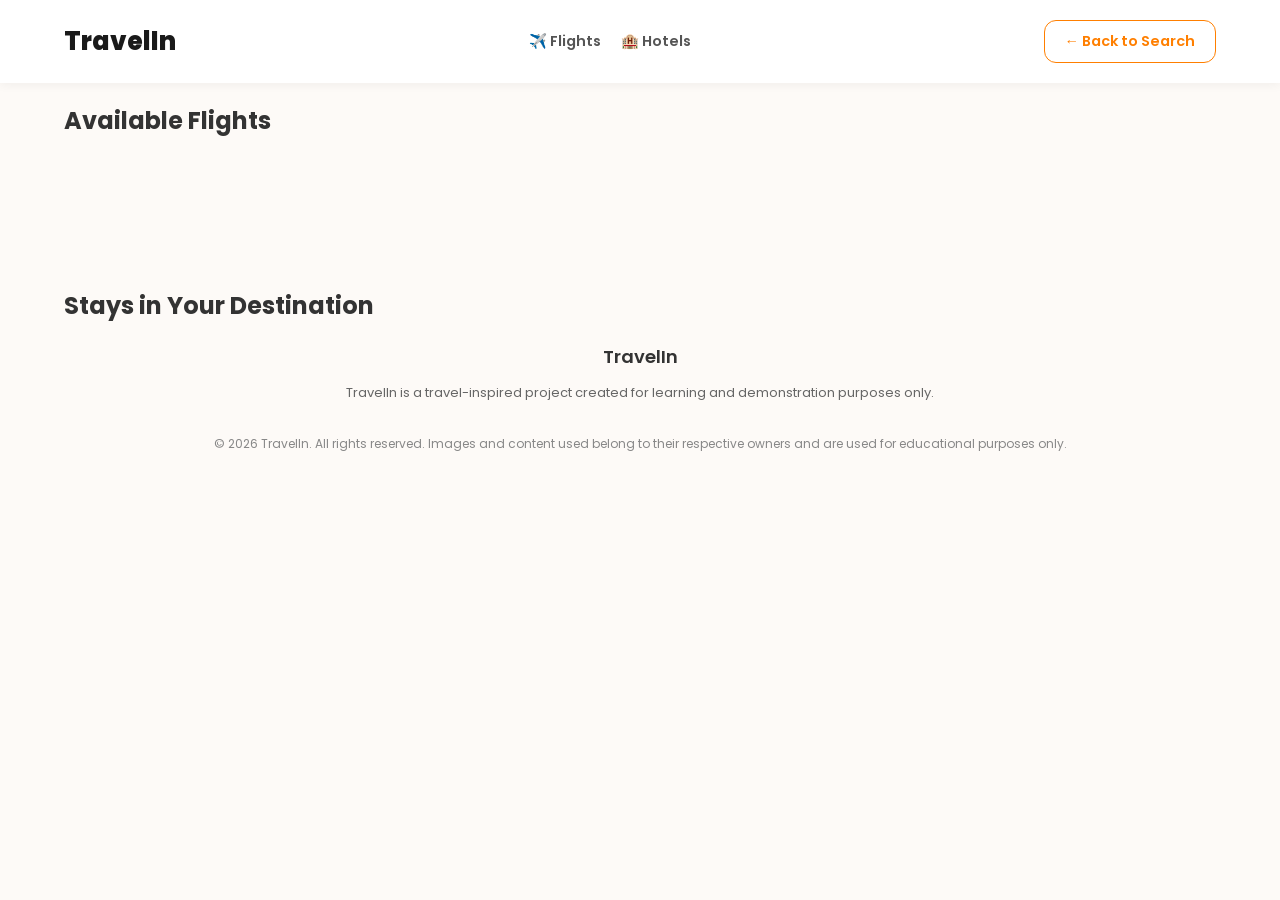
==== api.html @ 176348ec "Initial commit" ====
<!DOCTYPE html>
<html lang="en">

<head>
    <meta charset="UTF-8">
    <meta name="viewport" content="width=device-width, initial-scale=1.0">
    <title>TravelIn | Flight & Hotels</title>
    <link rel="icon" type="image/x-icon" href="traveliniconplane.svg">
    <link rel="stylesheet" href="api.css">
    <link href="https://fonts.googleapis.com/css2?family=Poppins:wght@300;400;600;700&display=swap" rel="stylesheet">
</head>

<body>
    <header class="api-header">
        <div class="logo">TravelIn</div>
        <div class="api-nav-links">
            <a href="#flight-section" class="nav-jump">✈️ Flights</a>
            <a href="#hotel-section" class="nav-jump">🏨 Hotels</a>
        </div>
        <a href="home.html" class="back-btn">← Back to Search</a>
    </header>

    <div id="trip-summary" class="summary-bar" style="display: none;">
        <div class="summary-item">
            <span>Cheapest Flight:</span>
            <strong id="min-flight-price">$0</strong>
        </div>
        <div class="summary-item">
            <span>Avg. Hotel Stay:</span>
            <strong id="avg-hotel-price">$0</strong>
        </div>
        <div class="total-box">
            <span>Est. Total Trip:</span>
            <strong id="total-trip-cost">$0</strong>
        </div>

        <div class="currency-selector">
            <select id="currency-choice" onchange="updateTripTotal()">
                <option value="USD">USD ($)</option>
                <option value="INR">INR (₹)</option>
            </select>
        </div>
    </div>

    <h2 id="flight-section" style="padding-left: 5%; color: #333;">Available Flights</h2>
    <div id="flight-results-container" class="flight-grid"></div>

    <h2 id="hotel-section" style="padding-left: 5%; color: #333; margin-top: 50px;">Stays in Your Destination</h2>
    <div id="hotel-results-container" class="flight-grid"></div>

    <div>
        <div class="footer">
        <h3>TravelIn</h3>

        <p class="footer-desc">
            TravelIn is a travel-inspired project created for learning and
            demonstration purposes only.
        </p>
        </div>

        <p class="footer-disclaimer">
            © 2026 TravelIn. All rights reserved.
            Images and content used belong to their respective owners and are used for
            educational purposes only.
        </p>
    </div>
    <script src="script.js"></script>
</body>

</html>
---- api.css ----
/* Enable smooth scrolling for the whole page */
html {
    scroll-behavior: smooth;
}

/* Style the jump links */
.api-nav-links {
    display: flex;
    gap: 20px;
}

.nav-jump {
    text-decoration: none;
    color: #555;
    font-weight: 600;
    font-size: 0.9rem;
    transition: color 0.2s;
}

.nav-jump:hover {
    color: #FF7F00; /* Matches your orange theme */
}

/* Optional: Offset for fixed headers */
h2 {
    scroll-margin-top: 100px; /* Prevents the header from covering the title */
}

/* 1. Global & Layout Styles */
body {
  font-family: "Poppins", sans-serif;
  background-color: #fdfaf7;
  margin: 0;
}

#flight-results-container {
  display: grid;
  grid-template-columns: repeat(auto-fill, minmax(320px, 1fr));
  gap: 25px;
  padding: 40px 5%; /* Matches header padding */
  max-width: 1300px;
  margin: 0 auto;
}

/* 2. Navigation Header (Fixed Alignment) */
.api-header {
  display: flex;
  justify-content: space-between;
  align-items: center;
  padding: 20px 5%; /* Matches the grid padding for perfect alignment */
  background: white;
  box-shadow: 0 2px 10px rgba(0, 0, 0, 0.05);
}

.logo {
  font-size: 1.6rem;
  font-weight: 800;
  color: #1a1a1a;
  margin: 0; /* Removed extra padding and top margin to keep it centered */
}

.back-btn {
  text-decoration: none;
  color: #ff7f00;
  border: 1.5px solid #ff7f00;
  padding: 10px 20px;
  border-radius: 12px;
  font-weight: 600;
  font-size: 0.9rem;
  transition: all 0.2s ease;
}

.back-btn:hover {
  background: #ff7f00;
  color: white;
}

.summary-bar {
    background: #003580; /* Your Blue */
    color: white;
    padding: 20px 5%;
    display: flex;
    justify-content: space-around;
    align-items: center;
    margin: 20px 5%;
    border-radius: 15px;
    box-shadow: 0 4px 15px rgba(0,0,0,0.1);
}

.summary-item span {
    font-size: 0.8rem;
    display: block;
    opacity: 0.8;
}

.summary-item strong {
    font-size: 1.2rem;
}

.total-box {
    background: #FF7F00; /* Your Orange */
    padding: 10px 25px;
    border-radius: 10px;
    text-align: center;
}

.total-box strong {
    font-size: 1.5rem;
}

.currency-selector select {
    background: white;
    border: none;
    padding: 8px 12px;
    border-radius: 8px;
    font-weight: 600;
    color: #003580;
    cursor: pointer;
    outline: none;
}

.summary-bar {
    /* Ensure there is enough space for the new selector */
    gap: 15px;
    flex-wrap: wrap;
}

/* 3. The Flight Card (Consistent Rounded Style) */
.flight-card {
  background: #ffffff;
  border-radius: 25px;
  padding: 25px;
  box-shadow: 0 10px 30px rgba(0, 0, 0, 0.05);
  display: flex;
  flex-direction: column;
  transition: transform 0.3s ease;
  border: none;
}

.flight-card:hover {
  transform: translateY(-5px);
}

/* Typography & Info Rows */
.airline-name {
  font-size: 1.2rem;
  font-weight: 700;
  color: #333;
  margin: 0 0 5px 0;
}

.route-subtitle {
  color: #777;
  font-size: 0.9rem;
  margin-bottom: 20px;
}

.flight-info-row {
  display: flex;
  justify-content: space-between;
  align-items: center;
  margin-bottom: 25px;
  font-size: 0.85rem;
  color: #555; 
}

.duration-pill {
  background: #f0f2f5;
  padding: 4px 10px;
  border-radius: 20px;
  font-size: 0.75rem;
}

/* Footer Section */
.card-footer-row {
  background:#fff;
  display: flex;
  padding-top: 35px 28px;
  border-radius: 22px;
  position: relative;
  justify-content: space-between;
  box-shadow: 0 10px 30px rgba(0, 0, 0, 0.06);
  transition: all 0.35s ease;
  overflow: hidden;

}

.price-tag {
  color: #ff7f00;
  justify-content: space-between;
  font-size: 1.5rem;
  font-weight: 800;
}

.action-btn {
  background-color:#003580;
  color: white;
  border: none;
  padding: 10px 20px;
  border-radius: 15px;
  font-weight: 600;
  cursor: pointer;
  transition: background 0.2s;
}

.action-btn:hover {
  background-color: #002244;
}

/* 4. Loading State */
.loading-container {
  grid-column: 1 / -1;
  text-align: center;
  padding: 100px 0;
}

.spinner {
  width: 45px;
  height: 45px;
  border: 5px solid #f3f3f3;
  border-top: 5px solid #ff7f00;
  border-radius: 50%;
  animation: spin 1s linear infinite;
  display: inline-block;
}

@keyframes spin {
  0% {
    transform: rotate(0deg);
  }
  100% {
    transform: rotate(360deg);
  }
}

.footer-disclaimer {
  font-size: 12px;
  color: #888;
  margin-top: 10px;
  text-align: center;
  padding: 20px 5%;
}

.footer {
  justify-content: space-around;
  text-align: center;
}

.footer h3 {
  font-size: 18px;
  font-weight: 600;
  color: #333;
  margin-bottom: 6px;
}

.footer-desc {
  font-size: 13px;
  color: #666;
  margin-bottom: 12px;
}
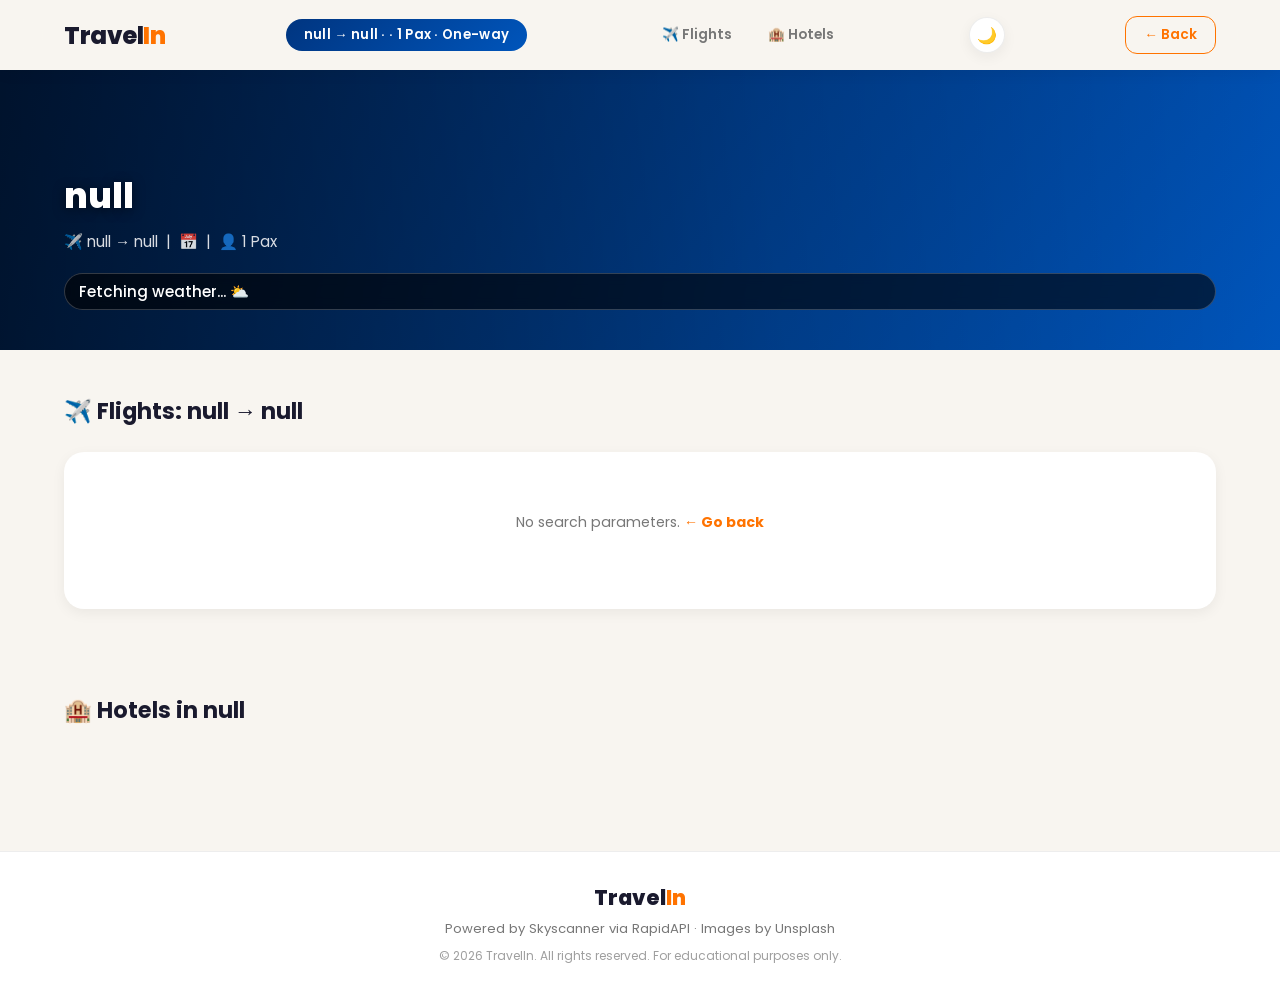
==== commit 74a85f87: "adding new file and api correcction" ====
--- a/api.html
+++ b/api.html
@@ -4,67 +4,121 @@
 <head>
     <meta charset="UTF-8">
     <meta name="viewport" content="width=device-width, initial-scale=1.0">
-    <title>TravelIn | Flight & Hotels</title>
+    <title>TravelIn | Flights & Hotels</title>
+    <meta name="description" content="View live flight prices and hotel listings for your chosen route on TravelIn.">
     <link rel="icon" type="image/x-icon" href="traveliniconplane.svg">
     <link rel="stylesheet" href="api.css">
-    <link href="https://fonts.googleapis.com/css2?family=Poppins:wght@300;400;600;700&display=swap" rel="stylesheet">
+    <link href="https://fonts.googleapis.com/css2?family=Poppins:wght@300;400;600;700;800&display=swap" rel="stylesheet">
 </head>
 
 <body>
-    <header class="api-header">
-        <div class="logo">TravelIn</div>
+
+    <!-- ────────── HEADER ────────── -->
+    <header class="api-header" id="api-header">
+        <div class="logo">Travel<span class="logo-accent">In</span></div>
+
+        <!-- Route badge filled by JS -->
+        <div class="route-badge" id="route-badge">Loading…</div>
+
         <div class="api-nav-links">
             <a href="#flight-section" class="nav-jump">✈️ Flights</a>
             <a href="#hotel-section" class="nav-jump">🏨 Hotels</a>
         </div>
-        <a href="home.html" class="back-btn">← Back to Search</a>
+        <button class="theme-toggle" id="theme-toggle" onclick="toggleTheme()" aria-label="Toggle dark/light mode" title="Toggle theme">
+            <span id="theme-icon">🌙</span>
+        </button>
+        <a href="home.html" class="back-btn">← Back</a>
     </header>
 
+    <!-- ────────── DESTINATION HERO ────────── -->
+    <div class="dest-hero" id="dest-hero">
+        <div class="dest-hero-overlay"></div>
+        <div class="dest-hero-content" id="dest-hero-content">
+            <!-- Filled by JS -->
+        </div>
+    </div>
+
+    <!-- ────────── PRICE CALENDAR ────────── -->
+    <div class="price-calendar-section" id="price-calendar-section" style="display:none;">
+        <h3>📅 Price Calendar — Best Fares This Week</h3>
+        <div class="price-calendar-strip" id="price-calendar-strip">
+            <!-- Filled by JS -->
+        </div>
+    </div>
+
+    <!-- ────────── TRIP SUMMARY BAR ────────── -->
     <div id="trip-summary" class="summary-bar" style="display: none;">
         <div class="summary-item">
-            <span>Cheapest Flight:</span>
+            <span>Cheapest Flight</span>
             <strong id="min-flight-price">$0</strong>
         </div>
         <div class="summary-item">
-            <span>Avg. Hotel Stay:</span>
+            <span>Avg. Hotel / night</span>
             <strong id="avg-hotel-price">$0</strong>
         </div>
         <div class="total-box">
-            <span>Est. Total Trip:</span>
+            <span>Est. Total Trip</span>
             <strong id="total-trip-cost">$0</strong>
         </div>
-
         <div class="currency-selector">
             <select id="currency-choice" onchange="updateTripTotal()">
                 <option value="USD">USD ($)</option>
                 <option value="INR">INR (₹)</option>
+                <option value="EUR">EUR (€)</option>
+                <option value="GBP">GBP (£)</option>
             </select>
         </div>
+        <button class="share-btn" onclick="shareTrip()" title="Copy shareable link">🔗 Share</button>
     </div>
 
-    <h2 id="flight-section" style="padding-left: 5%; color: #333;">Available Flights</h2>
-    <div id="flight-results-container" class="flight-grid"></div>
+    <!-- ────────── OUTBOUND FLIGHTS ────────── -->
+    <h2 id="flight-section" class="section-title">✈️ Available Flights</h2>
+    <div id="flight-results-container" class="results-grid"></div>
 
-    <h2 id="hotel-section" style="padding-left: 5%; color: #333; margin-top: 50px;">Stays in Your Destination</h2>
-    <div id="hotel-results-container" class="flight-grid"></div>
+    <!-- ────────── RETURN FLIGHTS (round-trip) ────────── -->
+    <div id="return-flight-section" style="display:none;">
+        <h2 class="section-title">↩️ Return Flights</h2>
+        <div id="return-flight-results-container" class="results-grid"></div>
+    </div>
 
-    <div>
-        <div class="footer">
-        <h3>TravelIn</h3>
+    <!-- ────────── HOTELS ────────── -->
+    <h2 id="hotel-section" class="section-title">🏨 Stays in Your Destination</h2>
+    <div id="hotel-results-container" class="results-grid"></div>
 
-        <p class="footer-desc">
-            TravelIn is a travel-inspired project created for learning and
-            demonstration purposes only.
-        </p>
+    <!-- ────────── FOOTER ────────── -->
+    <footer class="api-footer">
+        <div class="footer-content">
+            <h3>Travel<span class="logo-accent">In</span></h3>
+            <p class="footer-desc">Powered by Skyscanner via RapidAPI · Images by Unsplash</p>
+            <p class="footer-disclaimer">
+                © 2026 TravelIn. All rights reserved. For educational purposes only.
+            </p>
         </div>
+    </footer>
 
-        <p class="footer-disclaimer">
-            © 2026 TravelIn. All rights reserved.
-            Images and content used belong to their respective owners and are used for
-            educational purposes only.
-        </p>
-    </div>
+    <script>
+      // ── Theme Toggle ──────────────────────────────────────────
+      (function initTheme() {
+        const saved = localStorage.getItem("travelinTheme");
+        const prefersDark = window.matchMedia("(prefers-color-scheme: dark)").matches;
+        const theme = saved || (prefersDark ? "dark" : "light");
+        document.documentElement.setAttribute("data-theme", theme);
+        const icon = document.getElementById("theme-icon");
+        if (icon) icon.textContent = theme === "dark" ? "☀️" : "🌙";
+      })();
+
+      function toggleTheme() {
+        const html    = document.documentElement;
+        const current = html.getAttribute("data-theme") || "light";
+        const next    = current === "dark" ? "light" : "dark";
+        html.setAttribute("data-theme", next);
+        localStorage.setItem("travelinTheme", next);
+        const icon = document.getElementById("theme-icon");
+        if (icon) icon.textContent = next === "dark" ? "☀️" : "🌙";
+      }
+    </script>
+    <script src="config.js"></script>
     <script src="script.js"></script>
+
 </body>
-
 </html>
--- a/api.css
+++ b/api.css
@@ -1,261 +1,764 @@
-/* Enable smooth scrolling for the whole page */
-html {
-    scroll-behavior: smooth;
-}
-
-/* Style the jump links */
+/* ═══════════════════════════════════════════════════════
+   TravelIn — Results Page CSS (api.css)
+   Premium Dark-Accent Design System
+   ═══════════════════════════════════════════════════════ */
+
+:root {
+  --orange: #FF7300;
+  --orange-light: #ffb703;
+  --orange-glow: rgba(255, 115, 0, 0.22);
+  --navy: #003580;
+  --navy-dark: #002244;
+  --bg: #f8f5f0;
+  --surface: #ffffff;
+  --surface2: #fafafa;
+  --text: #1a1a2e;
+  --text-muted: #777;
+  --border: rgba(0,0,0,0.07);
+  --shadow-sm: 0 4px 14px rgba(0,0,0,0.06);
+  --shadow-md: 0 10px 32px rgba(0,0,0,0.10);
+  --shadow-lg: 0 20px 60px rgba(0,0,0,0.14);
+  --radius-sm: 12px;
+  --radius-md: 20px;
+  --radius-lg: 30px;
+  --transition: all 0.3s cubic-bezier(0.4, 0, 0.2, 1);
+}
+
+/* ── Dark Mode — system preference ── */
+@media (prefers-color-scheme: dark) {
+  :root {
+    --bg: #0f0f1a;
+    --surface: #1a1a2e;
+    --surface2: #14142a;
+    --text: #f0f0f0;
+    --text-muted: #9999bb;
+    --border: rgba(255,255,255,0.07);
+  }
+}
+
+/* ── Manual dark/light overrides ── */
+[data-theme="dark"] {
+  --bg: #0f0f1a;
+  --surface: #1a1a2e;
+  --surface2: #14142a;
+  --text: #f0f0f0;
+  --text-muted: #9999bb;
+  --border: rgba(255,255,255,0.07);
+}
+
+[data-theme="light"] {
+  --bg: #f8f5f0;
+  --surface: #ffffff;
+  --surface2: #fafafa;
+  --text: #1a1a2e;
+  --text-muted: #777;
+  --border: rgba(0,0,0,0.07);
+}
+
+/* ── Theme Toggle Button ── */
+.theme-toggle {
+  background: var(--surface);
+  border: 1.5px solid var(--border);
+  border-radius: 50%;
+  width: 36px;
+  height: 36px;
+  display: flex;
+  align-items: center;
+  justify-content: center;
+  cursor: pointer;
+  font-size: 1rem;
+  transition: var(--transition);
+  flex-shrink: 0;
+  box-shadow: var(--shadow-sm);
+}
+
+.theme-toggle:hover {
+  transform: rotate(20deg) scale(1.1);
+}
+
+
+
+/* ── Reset ── */
+*, *::before, *::after { margin: 0; padding: 0; box-sizing: border-box; }
+
+html { scroll-behavior: smooth; }
+
+body {
+  font-family: 'Poppins', sans-serif;
+  background: var(--bg);
+  color: var(--text);
+  overflow-x: hidden;
+}
+
+h2 { scroll-margin-top: 90px; }
+
+/* ─────────────────────────────────────────────
+   HEADER
+   ───────────────────────────────────────────── */
+
+.api-header {
+  display: flex;
+  justify-content: space-between;
+  align-items: center;
+  padding: 16px 5%;
+  background: rgba(248, 245, 240, 0.9);
+  backdrop-filter: blur(20px);
+  -webkit-backdrop-filter: blur(20px);
+  box-shadow: 0 2px 16px rgba(0,0,0,0.06);
+  position: sticky;
+  top: 0;
+  z-index: 999;
+  gap: 12px;
+  flex-wrap: wrap;
+}
+
+@media (prefers-color-scheme: dark) {
+  .api-header { background: rgba(15,15,26,0.9); }
+}
+
+.logo {
+  font-size: 1.5rem;
+  font-weight: 800;
+  color: var(--text);
+  letter-spacing: -0.5px;
+}
+
+.logo-accent { color: var(--orange); }
+
+.route-badge {
+  background: linear-gradient(135deg, var(--navy), #0055bb);
+  color: #fff;
+  padding: 6px 18px;
+  border-radius: 20px;
+  font-size: 0.82rem;
+  font-weight: 600;
+  letter-spacing: 0.3px;
+  white-space: nowrap;
+}
+
 .api-nav-links {
-    display: flex;
-    gap: 20px;
+  display: flex;
+  gap: 8px;
 }
 
 .nav-jump {
-    text-decoration: none;
-    color: #555;
-    font-weight: 600;
-    font-size: 0.9rem;
-    transition: color 0.2s;
+  text-decoration: none;
+  color: var(--text-muted);
+  font-weight: 600;
+  font-size: 0.85rem;
+  padding: 6px 14px;
+  border-radius: var(--radius-sm);
+  transition: var(--transition);
 }
 
 .nav-jump:hover {
-    color: #FF7F00; /* Matches your orange theme */
-}
-
-/* Optional: Offset for fixed headers */
-h2 {
-    scroll-margin-top: 100px; /* Prevents the header from covering the title */
-}
-
-/* 1. Global & Layout Styles */
-body {
-  font-family: "Poppins", sans-serif;
-  background-color: #fdfaf7;
-  margin: 0;
-}
-
-#flight-results-container {
+  color: var(--orange);
+  background: var(--orange-glow);
+}
+
+.back-btn {
+  text-decoration: none;
+  color: var(--orange);
+  border: 1.5px solid var(--orange);
+  padding: 8px 18px;
+  border-radius: var(--radius-sm);
+  font-weight: 600;
+  font-size: 0.85rem;
+  transition: var(--transition);
+  white-space: nowrap;
+}
+
+.back-btn:hover {
+  background: var(--orange);
+  color: white;
+}
+
+/* ─────────────────────────────────────────────
+   DESTINATION HERO BANNER
+   ───────────────────────────────────────────── */
+
+.dest-hero {
+  position: relative;
+  width: 100%;
+  height: 280px;
+  background: linear-gradient(135deg, var(--navy), #0055bb);
+  overflow: hidden;
+  transition: background 0.5s;
+}
+
+.dest-hero img.dest-bg {
+  position: absolute;
+  inset: 0;
+  width: 100%;
+  height: 100%;
+  object-fit: cover;
+  opacity: 0;
+  transition: opacity 0.8s ease;
+}
+
+.dest-hero img.dest-bg.loaded { opacity: 1; }
+
+.dest-hero-overlay {
+  position: absolute;
+  inset: 0;
+  background: linear-gradient(to right, rgba(0,0,0,0.65) 0%, rgba(0,0,0,0.2) 60%, transparent 100%);
+  z-index: 1;
+}
+
+.dest-hero-content {
+  position: relative;
+  z-index: 2;
+  padding: 40px 5%;
+  height: 100%;
+  display: flex;
+  flex-direction: column;
+  justify-content: flex-end;
+  gap: 8px;
+}
+
+.dest-hero-content h2 {
+  font-size: 2.2rem;
+  font-weight: 800;
+  color: #fff;
+  text-shadow: 0 2px 12px rgba(0,0,0,0.5);
+  scroll-margin-top: 0;
+}
+
+.dest-hero-content p {
+  color: rgba(255,255,255,0.85);
+  font-size: 0.95rem;
+}
+
+/* ─────────────────────────────────────────────
+   PRICE CALENDAR STRIP
+   ───────────────────────────────────────────── */
+
+.price-calendar-section {
+  padding: 28px 5%;
+  background: var(--surface);
+  border-bottom: 1px solid var(--border);
+}
+
+.price-calendar-section h3 {
+  font-size: 1rem;
+  font-weight: 700;
+  color: var(--text);
+  margin-bottom: 16px;
+}
+
+.price-calendar-strip {
+  display: flex;
+  gap: 10px;
+  overflow-x: auto;
+  padding-bottom: 6px;
+  scrollbar-width: thin;
+}
+
+.cal-day {
+  display: flex;
+  flex-direction: column;
+  align-items: center;
+  padding: 12px 18px;
+  border-radius: var(--radius-sm);
+  cursor: pointer;
+  min-width: 80px;
+  transition: var(--transition);
+  border: 1.5px solid var(--border);
+  background: var(--bg);
+  flex-shrink: 0;
+}
+
+.cal-day:hover, .cal-day.active {
+  background: var(--orange);
+  border-color: var(--orange);
+  color: #fff;
+  transform: translateY(-3px);
+  box-shadow: 0 8px 24px var(--orange-glow);
+}
+
+.cal-day .cal-date {
+  font-size: 0.72rem;
+  font-weight: 600;
+  color: var(--text-muted);
+  margin-bottom: 4px;
+}
+
+.cal-day.active .cal-date,
+.cal-day:hover .cal-date { color: rgba(255,255,255,0.8); }
+
+.cal-day .cal-price {
+  font-size: 0.92rem;
+  font-weight: 800;
+  color: var(--orange);
+}
+
+.cal-day.active .cal-price,
+.cal-day:hover .cal-price { color: #fff; }
+
+.cal-day .cal-price.cheapest {
+  color: #22c55e;
+}
+
+.cal-day.active .cal-price.cheapest,
+.cal-day:hover .cal-price.cheapest { color: #fff; }
+
+/* ─────────────────────────────────────────────
+   TRIP SUMMARY BAR
+   ───────────────────────────────────────────── */
+
+.summary-bar {
+  background: linear-gradient(135deg, var(--navy) 0%, #0055bb 100%);
+  color: white;
+  padding: 20px 5%;
+  display: flex;
+  justify-content: space-around;
+  align-items: center;
+  margin: 20px 5%;
+  border-radius: var(--radius-lg);
+  box-shadow: 0 8px 30px rgba(0, 53, 128, 0.3);
+  gap: 12px;
+  flex-wrap: wrap;
+}
+
+.summary-item span {
+  font-size: 0.75rem;
+  display: block;
+  opacity: 0.75;
+  margin-bottom: 2px;
+}
+
+.summary-item strong {
+  font-size: 1.3rem;
+  font-weight: 800;
+}
+
+.total-box {
+  background: var(--orange);
+  padding: 12px 24px;
+  border-radius: var(--radius-sm);
+  text-align: center;
+  box-shadow: 0 4px 16px var(--orange-glow);
+}
+
+.total-box span {
+  font-size: 0.75rem;
+  opacity: 0.85;
+  display: block;
+}
+
+.total-box strong { font-size: 1.5rem; font-weight: 800; }
+
+.currency-selector select {
+  background: rgba(255,255,255,0.15);
+  border: 1.5px solid rgba(255,255,255,0.3);
+  padding: 8px 14px;
+  border-radius: var(--radius-sm);
+  font-weight: 700;
+  color: #fff;
+  cursor: pointer;
+  outline: none;
+  font-family: 'Poppins', sans-serif;
+  font-size: 0.85rem;
+  backdrop-filter: blur(6px);
+}
+
+.share-btn {
+  background: rgba(255,255,255,0.15);
+  border: 1.5px solid rgba(255,255,255,0.3);
+  color: #fff;
+  padding: 8px 16px;
+  border-radius: var(--radius-sm);
+  cursor: pointer;
+  font-weight: 600;
+  font-size: 0.85rem;
+  font-family: 'Poppins', sans-serif;
+  transition: var(--transition);
+}
+
+.share-btn:hover {
+  background: rgba(255,255,255,0.28);
+}
+
+/* ─────────────────────────────────────────────
+   SECTION TITLES
+   ───────────────────────────────────────────── */
+
+.section-title {
+  padding: 0 5%;
+  color: var(--text);
+  font-size: 1.4rem;
+  font-weight: 700;
+  margin: 44px 0 0;
+}
+
+/* ─────────────────────────────────────────────
+   RESULTS GRID
+   ───────────────────────────────────────────── */
+
+.results-grid {
   display: grid;
   grid-template-columns: repeat(auto-fill, minmax(320px, 1fr));
-  gap: 25px;
-  padding: 40px 5%; /* Matches header padding */
-  max-width: 1300px;
+  gap: 22px;
+  padding: 24px 5% 40px;
+  max-width: 1400px;
   margin: 0 auto;
 }
 
-/* 2. Navigation Header (Fixed Alignment) */
-.api-header {
+/* ─────────────────────────────────────────────
+   SKELETON LOADERS (Shimmer)
+   ───────────────────────────────────────────── */
+
+.skeleton {
+  background: linear-gradient(90deg, var(--surface) 25%, var(--border) 50%, var(--surface) 75%);
+  background-size: 200% 100%;
+  animation: shimmer 1.4s infinite;
+  border-radius: var(--radius-md);
+}
+
+.skeleton-card-full {
+  height: 220px;
+  border-radius: var(--radius-md);
+}
+
+@keyframes shimmer {
+  0%   { background-position: 200% 0; }
+  100% { background-position: -200% 0; }
+}
+
+.loading-container {
+  grid-column: 1 / -1;
+  display: grid;
+  grid-template-columns: repeat(auto-fill, minmax(320px, 1fr));
+  gap: 22px;
+}
+
+/* ─────────────────────────────────────────────
+   FLIGHT CARD
+   ───────────────────────────────────────────── */
+
+.flight-card {
+  background: var(--surface);
+  border-radius: var(--radius-md);
+  box-shadow: var(--shadow-sm);
+  display: flex;
+  flex-direction: column;
+  transition: var(--transition);
+  border: 1px solid var(--border);
+  overflow: hidden;
+  position: relative;
+}
+
+.flight-card::before {
+  content: "";
+  position: absolute;
+  top: 0; left: 0;
+  height: 3px; width: 100%;
+  background: linear-gradient(90deg, var(--orange), var(--orange-light));
+}
+
+.flight-card:hover {
+  transform: translateY(-6px);
+  box-shadow: var(--shadow-lg);
+}
+
+.card-body {
+  padding: 22px;
+  flex: 1;
+  display: flex;
+  flex-direction: column;
+}
+
+.airline-logo-row {
+  display: flex;
+  align-items: center;
+  gap: 10px;
+  margin-bottom: 8px;
+}
+
+.airline-logo {
+  width: 30px;
+  height: 30px;
+  border-radius: 6px;
+  object-fit: contain;
+  background: var(--bg);
+  padding: 2px;
+}
+
+.airline-name {
+  font-size: 1.05rem;
+  font-weight: 700;
+  color: var(--text);
+  margin: 0;
+}
+
+.route-subtitle {
+  color: var(--text-muted);
+  font-size: 0.88rem;
+  margin-bottom: 16px;
+}
+
+/* Timeline row */
+.flight-timeline {
+  display: flex;
+  align-items: center;
+  gap: 10px;
+  margin-bottom: 14px;
+}
+
+.time-block { text-align: center; }
+
+.time-block .time {
+  font-size: 1.2rem;
+  font-weight: 800;
+  color: var(--text);
+  display: block;
+}
+
+.time-block .code {
+  font-size: 0.72rem;
+  color: var(--text-muted);
+  font-weight: 600;
+}
+
+.timeline-line {
+  flex: 1;
+  display: flex;
+  flex-direction: column;
+  align-items: center;
+  gap: 2px;
+}
+
+.duration-label {
+  font-size: 0.72rem;
+  font-weight: 600;
+  color: var(--text-muted);
+}
+
+.timeline-track {
+  width: 100%;
+  height: 2px;
+  background: var(--border);
+  border-radius: 2px;
+  position: relative;
+}
+
+.timeline-track::before {
+  content: "✈";
+  position: absolute;
+  top: -8px;
+  left: 50%;
+  transform: translateX(-50%);
+  font-size: 12px;
+  color: var(--orange);
+}
+
+.stops-label {
+  font-size: 0.72rem;
+  color: var(--text-muted);
+}
+
+.flight-info-row {
   display: flex;
   justify-content: space-between;
   align-items: center;
-  padding: 20px 5%; /* Matches the grid padding for perfect alignment */
-  background: white;
-  box-shadow: 0 2px 10px rgba(0, 0, 0, 0.05);
-}
-
-.logo {
-  font-size: 1.6rem;
-  font-weight: 800;
-  color: #1a1a1a;
-  margin: 0; /* Removed extra padding and top margin to keep it centered */
-}
-
-.back-btn {
-  text-decoration: none;
-  color: #ff7f00;
-  border: 1.5px solid #ff7f00;
-  padding: 10px 20px;
-  border-radius: 12px;
+  margin-bottom: 16px;
+  font-size: 0.8rem;
+  color: var(--text-muted);
+}
+
+.stops-badge {
+  background: var(--bg);
+  padding: 3px 10px;
+  border-radius: 10px;
+  font-size: 0.72rem;
   font-weight: 600;
-  font-size: 0.9rem;
-  transition: all 0.2s ease;
-}
-
-.back-btn:hover {
-  background: #ff7f00;
-  color: white;
-}
-
-.summary-bar {
-    background: #003580; /* Your Blue */
-    color: white;
-    padding: 20px 5%;
-    display: flex;
-    justify-content: space-around;
-    align-items: center;
-    margin: 20px 5%;
-    border-radius: 15px;
-    box-shadow: 0 4px 15px rgba(0,0,0,0.1);
-}
-
-.summary-item span {
-    font-size: 0.8rem;
-    display: block;
-    opacity: 0.8;
-}
-
-.summary-item strong {
-    font-size: 1.2rem;
-}
-
-.total-box {
-    background: #FF7F00; /* Your Orange */
-    padding: 10px 25px;
-    border-radius: 10px;
-    text-align: center;
-}
-
-.total-box strong {
-    font-size: 1.5rem;
-}
-
-.currency-selector select {
-    background: white;
-    border: none;
-    padding: 8px 12px;
-    border-radius: 8px;
-    font-weight: 600;
-    color: #003580;
-    cursor: pointer;
-    outline: none;
-}
-
-.summary-bar {
-    /* Ensure there is enough space for the new selector */
-    gap: 15px;
-    flex-wrap: wrap;
-}
-
-/* 3. The Flight Card (Consistent Rounded Style) */
-.flight-card {
-  background: #ffffff;
-  border-radius: 25px;
-  padding: 25px;
-  box-shadow: 0 10px 30px rgba(0, 0, 0, 0.05);
-  display: flex;
-  flex-direction: column;
-  transition: transform 0.3s ease;
-  border: none;
-}
-
-.flight-card:hover {
-  transform: translateY(-5px);
-}
-
-/* Typography & Info Rows */
-.airline-name {
-  font-size: 1.2rem;
-  font-weight: 700;
-  color: #333;
-  margin: 0 0 5px 0;
-}
-
-.route-subtitle {
-  color: #777;
-  font-size: 0.9rem;
-  margin-bottom: 20px;
-}
-
-.flight-info-row {
+  color: var(--text-muted);
+}
+
+.stops-badge.direct {
+  background: rgba(34, 197, 94, 0.12);
+  color: #16a34a;
+}
+
+/* Card Footer */
+.card-footer-row {
   display: flex;
   justify-content: space-between;
   align-items: center;
-  margin-bottom: 25px;
-  font-size: 0.85rem;
-  color: #555; 
-}
-
-.duration-pill {
-  background: #f0f2f5;
-  padding: 4px 10px;
-  border-radius: 20px;
-  font-size: 0.75rem;
-}
-
-/* Footer Section */
-.card-footer-row {
-  background:#fff;
-  display: flex;
-  padding-top: 35px 28px;
-  border-radius: 22px;
-  position: relative;
-  justify-content: space-between;
-  box-shadow: 0 10px 30px rgba(0, 0, 0, 0.06);
-  transition: all 0.35s ease;
-  overflow: hidden;
-
+  padding: 16px 22px;
+  border-top: 1px solid var(--border);
+  background: var(--surface2);
+  gap: 10px;
 }
 
 .price-tag {
-  color: #ff7f00;
-  justify-content: space-between;
+  color: var(--orange);
   font-size: 1.5rem;
   font-weight: 800;
+  line-height: 1;
+}
+
+.price-tag sub {
+  font-size: 0.7rem;
+  font-weight: 400;
+  color: var(--text-muted);
+  vertical-align: baseline;
 }
 
 .action-btn {
-  background-color:#003580;
+  background: linear-gradient(135deg, var(--navy), #0055bb);
   color: white;
   border: none;
   padding: 10px 20px;
-  border-radius: 15px;
-  font-weight: 600;
+  border-radius: var(--radius-sm);
+  font-weight: 700;
   cursor: pointer;
-  transition: background 0.2s;
+  transition: var(--transition);
+  font-family: 'Poppins', sans-serif;
+  font-size: 0.82rem;
+  text-decoration: none;
+  display: inline-block;
+  white-space: nowrap;
 }
 
 .action-btn:hover {
-  background-color: #002244;
-}
-
-/* 4. Loading State */
-.loading-container {
+  background: linear-gradient(135deg, var(--navy-dark), #003fb3);
+  transform: scale(1.03);
+  box-shadow: 0 6px 20px rgba(0,53,128,0.3);
+}
+
+/* ─────────────────────────────────────────────
+   HOTEL CARD
+   ───────────────────────────────────────────── */
+
+.hotel-card {
+  background: var(--surface);
+  border-radius: var(--radius-md);
+  box-shadow: var(--shadow-sm);
+  transition: var(--transition);
+  border: 1px solid var(--border);
+  overflow: hidden;
+}
+
+.hotel-card:hover {
+  transform: translateY(-6px);
+  box-shadow: var(--shadow-lg);
+}
+
+.hotel-img-wrapper {
+  position: relative;
+  height: 180px;
+  overflow: hidden;
+  background: linear-gradient(135deg, var(--navy), #0055bb);
+}
+
+.hotel-img-wrapper img {
+  width: 100%;
+  height: 100%;
+  object-fit: cover;
+  transition: transform 0.5s ease;
+}
+
+.hotel-card:hover .hotel-img-wrapper img { transform: scale(1.06); }
+
+.hotel-rating-badge {
+  position: absolute;
+  top: 12px;
+  right: 12px;
+  background: rgba(0,0,0,0.65);
+  color: #fff;
+  padding: 4px 10px;
+  border-radius: 10px;
+  font-size: 0.78rem;
+  font-weight: 700;
+  backdrop-filter: blur(6px);
+}
+
+.hotel-card .card-body {
+  padding: 18px;
+}
+
+.hotel-stars {
+  color: #f59e0b;
+  font-size: 0.85rem;
+  margin-bottom: 4px;
+}
+
+.hotel-reviews {
+  font-size: 0.75rem;
+  color: var(--text-muted);
+  margin-bottom: 12px;
+}
+
+/* ─────────────────────────────────────────────
+   NO RESULTS & ERROR STATES
+   ───────────────────────────────────────────── */
+
+.no-results {
   grid-column: 1 / -1;
   text-align: center;
-  padding: 100px 0;
-}
-
-.spinner {
-  width: 45px;
-  height: 45px;
-  border: 5px solid #f3f3f3;
-  border-top: 5px solid #ff7f00;
-  border-radius: 50%;
-  animation: spin 1s linear infinite;
-  display: inline-block;
-}
-
-@keyframes spin {
-  0% {
-    transform: rotate(0deg);
-  }
-  100% {
-    transform: rotate(360deg);
-  }
-}
-
-.footer-disclaimer {
-  font-size: 12px;
-  color: #888;
+  padding: 60px 20px;
+  background: var(--surface);
+  border-radius: var(--radius-md);
+  box-shadow: var(--shadow-sm);
+}
+
+.no-results h3 { font-size: 1.15rem; margin-bottom: 10px; }
+
+.no-results p { color: var(--text-muted); font-size: 0.88rem; margin-bottom: 16px; }
+
+.no-results a {
+  color: var(--orange);
+  font-weight: 700;
+  text-decoration: none;
+}
+
+.retry-btn {
+  background: var(--orange);
+  color: #fff;
+  border: none;
+  padding: 10px 22px;
+  border-radius: var(--radius-sm);
+  font-weight: 700;
+  cursor: pointer;
+  font-family: 'Poppins', sans-serif;
+  transition: var(--transition);
   margin-top: 10px;
-  text-align: center;
-  padding: 20px 5%;
-}
-
-.footer {
-  justify-content: space-around;
-  text-align: center;
-}
-
-.footer h3 {
-  font-size: 18px;
-  font-weight: 600;
-  color: #333;
+}
+
+.retry-btn:hover {
+  background: #e06800;
+  transform: scale(1.03);
+}
+
+/* ─────────────────────────────────────────────
+   FOOTER
+   ───────────────────────────────────────────── */
+
+.api-footer {
+  background: var(--surface);
+  padding: 30px 5%;
+  border-top: 1px solid var(--border);
+  margin-top: 60px;
+}
+
+.api-footer .footer-content { text-align: center; }
+
+.api-footer h3 {
+  font-size: 1.3rem;
+  font-weight: 800;
+  color: var(--text);
   margin-bottom: 6px;
 }
 
-.footer-desc {
-  font-size: 13px;
-  color: #666;
-  margin-bottom: 12px;
-}
-
+.api-footer .footer-desc {
+  font-size: 0.82rem;
+  color: var(--text-muted);
+  margin-bottom: 8px;
+}
+
+.api-footer .footer-disclaimer {
+  font-size: 0.75rem;
+  color: var(--text-muted);
+  opacity: 0.7;
+}
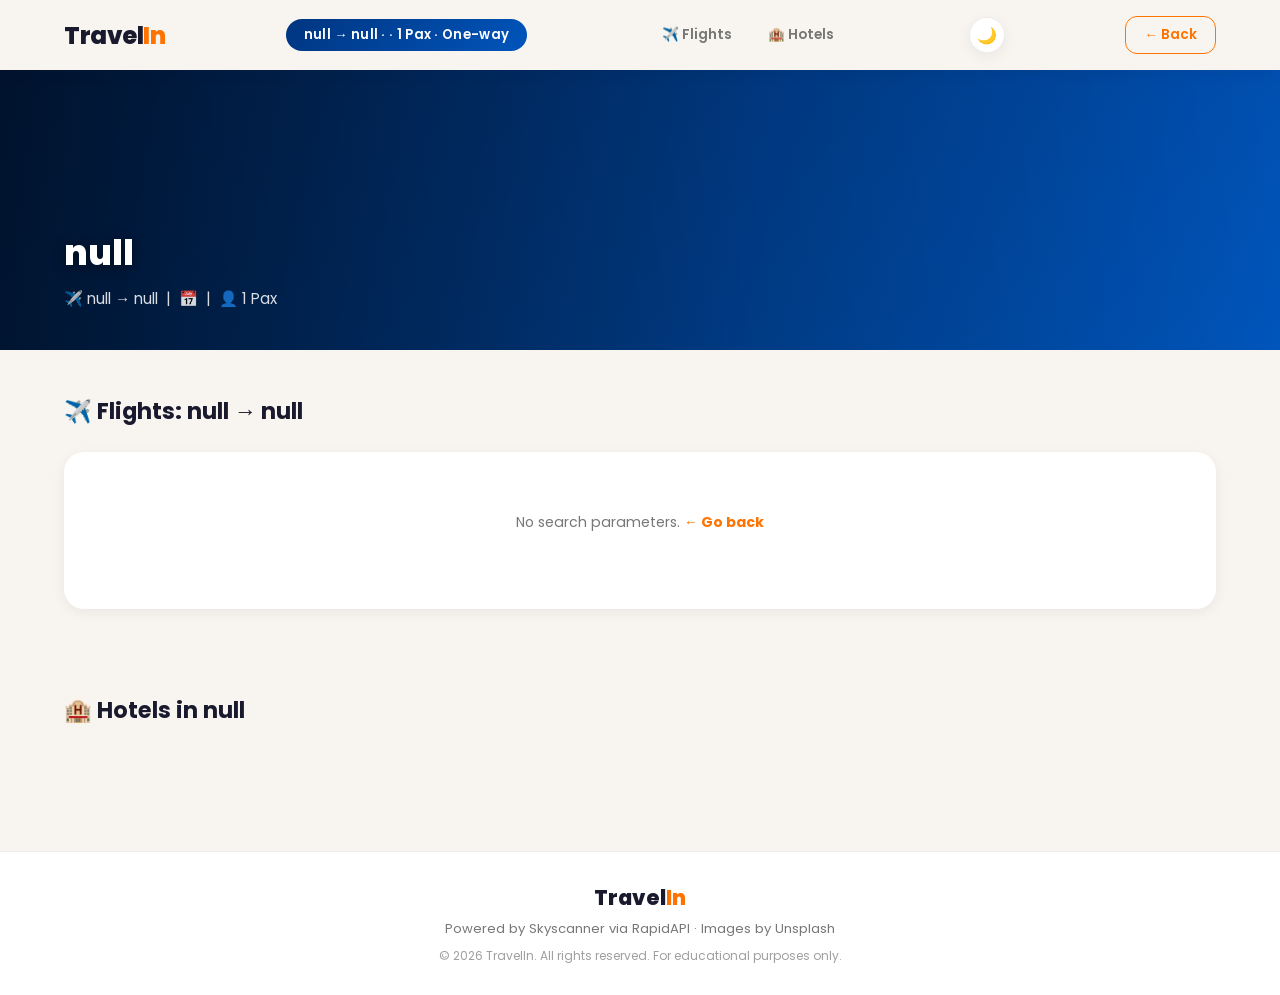
==== commit 9a4680ec: "comment cleared" ====
--- a/api.html
+++ b/api.html
@@ -13,11 +13,11 @@
 
 <body>
 
-    <!-- ────────── HEADER ────────── -->
+    
     <header class="api-header" id="api-header">
         <div class="logo">Travel<span class="logo-accent">In</span></div>
 
-        <!-- Route badge filled by JS -->
+        
         <div class="route-badge" id="route-badge">Loading…</div>
 
         <div class="api-nav-links">
@@ -30,23 +30,23 @@
         <a href="home.html" class="back-btn">← Back</a>
     </header>
 
-    <!-- ────────── DESTINATION HERO ────────── -->
+    
     <div class="dest-hero" id="dest-hero">
         <div class="dest-hero-overlay"></div>
         <div class="dest-hero-content" id="dest-hero-content">
-            <!-- Filled by JS -->
+            
         </div>
     </div>
 
-    <!-- ────────── PRICE CALENDAR ────────── -->
+    
     <div class="price-calendar-section" id="price-calendar-section" style="display:none;">
         <h3>📅 Price Calendar — Best Fares This Week</h3>
         <div class="price-calendar-strip" id="price-calendar-strip">
-            <!-- Filled by JS -->
+            
         </div>
     </div>
 
-    <!-- ────────── TRIP SUMMARY BAR ────────── -->
+    
     <div id="trip-summary" class="summary-bar" style="display: none;">
         <div class="summary-item">
             <span>Cheapest Flight</span>
@@ -71,21 +71,21 @@
         <button class="share-btn" onclick="shareTrip()" title="Copy shareable link">🔗 Share</button>
     </div>
 
-    <!-- ────────── OUTBOUND FLIGHTS ────────── -->
+    
     <h2 id="flight-section" class="section-title">✈️ Available Flights</h2>
     <div id="flight-results-container" class="results-grid"></div>
 
-    <!-- ────────── RETURN FLIGHTS (round-trip) ────────── -->
+    
     <div id="return-flight-section" style="display:none;">
         <h2 class="section-title">↩️ Return Flights</h2>
         <div id="return-flight-results-container" class="results-grid"></div>
     </div>
 
-    <!-- ────────── HOTELS ────────── -->
+    
     <h2 id="hotel-section" class="section-title">🏨 Stays in Your Destination</h2>
     <div id="hotel-results-container" class="results-grid"></div>
 
-    <!-- ────────── FOOTER ────────── -->
+    
     <footer class="api-footer">
         <div class="footer-content">
             <h3>Travel<span class="logo-accent">In</span></h3>
--- a/api.css
+++ b/api.css
@@ -1,7 +1,4 @@
-/* ═══════════════════════════════════════════════════════
-   TravelIn — Results Page CSS (api.css)
-   Premium Dark-Accent Design System
-   ═══════════════════════════════════════════════════════ */
+
 
 :root {
   --orange: #FF7300;
@@ -24,7 +21,7 @@
   --transition: all 0.3s cubic-bezier(0.4, 0, 0.2, 1);
 }
 
-/* ── Dark Mode — system preference ── */
+
 @media (prefers-color-scheme: dark) {
   :root {
     --bg: #0f0f1a;
@@ -36,7 +33,7 @@
   }
 }
 
-/* ── Manual dark/light overrides ── */
+
 [data-theme="dark"] {
   --bg: #0f0f1a;
   --surface: #1a1a2e;
@@ -55,7 +52,7 @@
   --border: rgba(0,0,0,0.07);
 }
 
-/* ── Theme Toggle Button ── */
+
 .theme-toggle {
   background: var(--surface);
   border: 1.5px solid var(--border);
@@ -78,7 +75,7 @@
 
 
 
-/* ── Reset ── */
+
 *, *::before, *::after { margin: 0; padding: 0; box-sizing: border-box; }
 
 html { scroll-behavior: smooth; }
@@ -92,9 +89,7 @@
 
 h2 { scroll-margin-top: 90px; }
 
-/* ─────────────────────────────────────────────
-   HEADER
-   ───────────────────────────────────────────── */
+
 
 .api-header {
   display: flex;
@@ -173,9 +168,7 @@
   color: white;
 }
 
-/* ─────────────────────────────────────────────
-   DESTINATION HERO BANNER
-   ───────────────────────────────────────────── */
+
 
 .dest-hero {
   position: relative;
@@ -229,9 +222,7 @@
   font-size: 0.95rem;
 }
 
-/* ─────────────────────────────────────────────
-   PRICE CALENDAR STRIP
-   ───────────────────────────────────────────── */
+
 
 .price-calendar-section {
   padding: 28px 5%;
@@ -302,9 +293,7 @@
 .cal-day.active .cal-price.cheapest,
 .cal-day:hover .cal-price.cheapest { color: #fff; }
 
-/* ─────────────────────────────────────────────
-   TRIP SUMMARY BAR
-   ───────────────────────────────────────────── */
+
 
 .summary-bar {
   background: linear-gradient(135deg, var(--navy) 0%, #0055bb 100%);
@@ -360,6 +349,20 @@
   font-family: 'Poppins', sans-serif;
   font-size: 0.85rem;
   backdrop-filter: blur(6px);
+  transition: var(--transition);
+}
+
+.currency-selector select:focus,
+.currency-selector select:hover {
+  background: rgba(255,255,255,0.25);
+  border-color: #fff;
+}
+
+.currency-selector select option {
+  background: var(--navy-dark);
+  color: #fff;
+  font-weight: 600;
+  padding: 8px;
 }
 
 .share-btn {
@@ -379,9 +382,7 @@
   background: rgba(255,255,255,0.28);
 }
 
-/* ─────────────────────────────────────────────
-   SECTION TITLES
-   ───────────────────────────────────────────── */
+
 
 .section-title {
   padding: 0 5%;
@@ -391,9 +392,7 @@
   margin: 44px 0 0;
 }
 
-/* ─────────────────────────────────────────────
-   RESULTS GRID
-   ───────────────────────────────────────────── */
+
 
 .results-grid {
   display: grid;
@@ -404,9 +403,7 @@
   margin: 0 auto;
 }
 
-/* ─────────────────────────────────────────────
-   SKELETON LOADERS (Shimmer)
-   ───────────────────────────────────────────── */
+
 
 .skeleton {
   background: linear-gradient(90deg, var(--surface) 25%, var(--border) 50%, var(--surface) 75%);
@@ -432,9 +429,7 @@
   gap: 22px;
 }
 
-/* ─────────────────────────────────────────────
-   FLIGHT CARD
-   ───────────────────────────────────────────── */
+
 
 .flight-card {
   background: var(--surface);
@@ -497,7 +492,7 @@
   margin-bottom: 16px;
 }
 
-/* Timeline row */
+
 .flight-timeline {
   display: flex;
   align-items: center;
@@ -580,7 +575,7 @@
   color: #16a34a;
 }
 
-/* Card Footer */
+
 .card-footer-row {
   display: flex;
   justify-content: space-between;
@@ -627,9 +622,7 @@
   box-shadow: 0 6px 20px rgba(0,53,128,0.3);
 }
 
-/* ─────────────────────────────────────────────
-   HOTEL CARD
-   ───────────────────────────────────────────── */
+
 
 .hotel-card {
   background: var(--surface);
@@ -690,9 +683,7 @@
   margin-bottom: 12px;
 }
 
-/* ─────────────────────────────────────────────
-   NO RESULTS & ERROR STATES
-   ───────────────────────────────────────────── */
+
 
 .no-results {
   grid-column: 1 / -1;
@@ -731,9 +722,7 @@
   transform: scale(1.03);
 }
 
-/* ─────────────────────────────────────────────
-   FOOTER
-   ───────────────────────────────────────────── */
+
 
 .api-footer {
   background: var(--surface);
